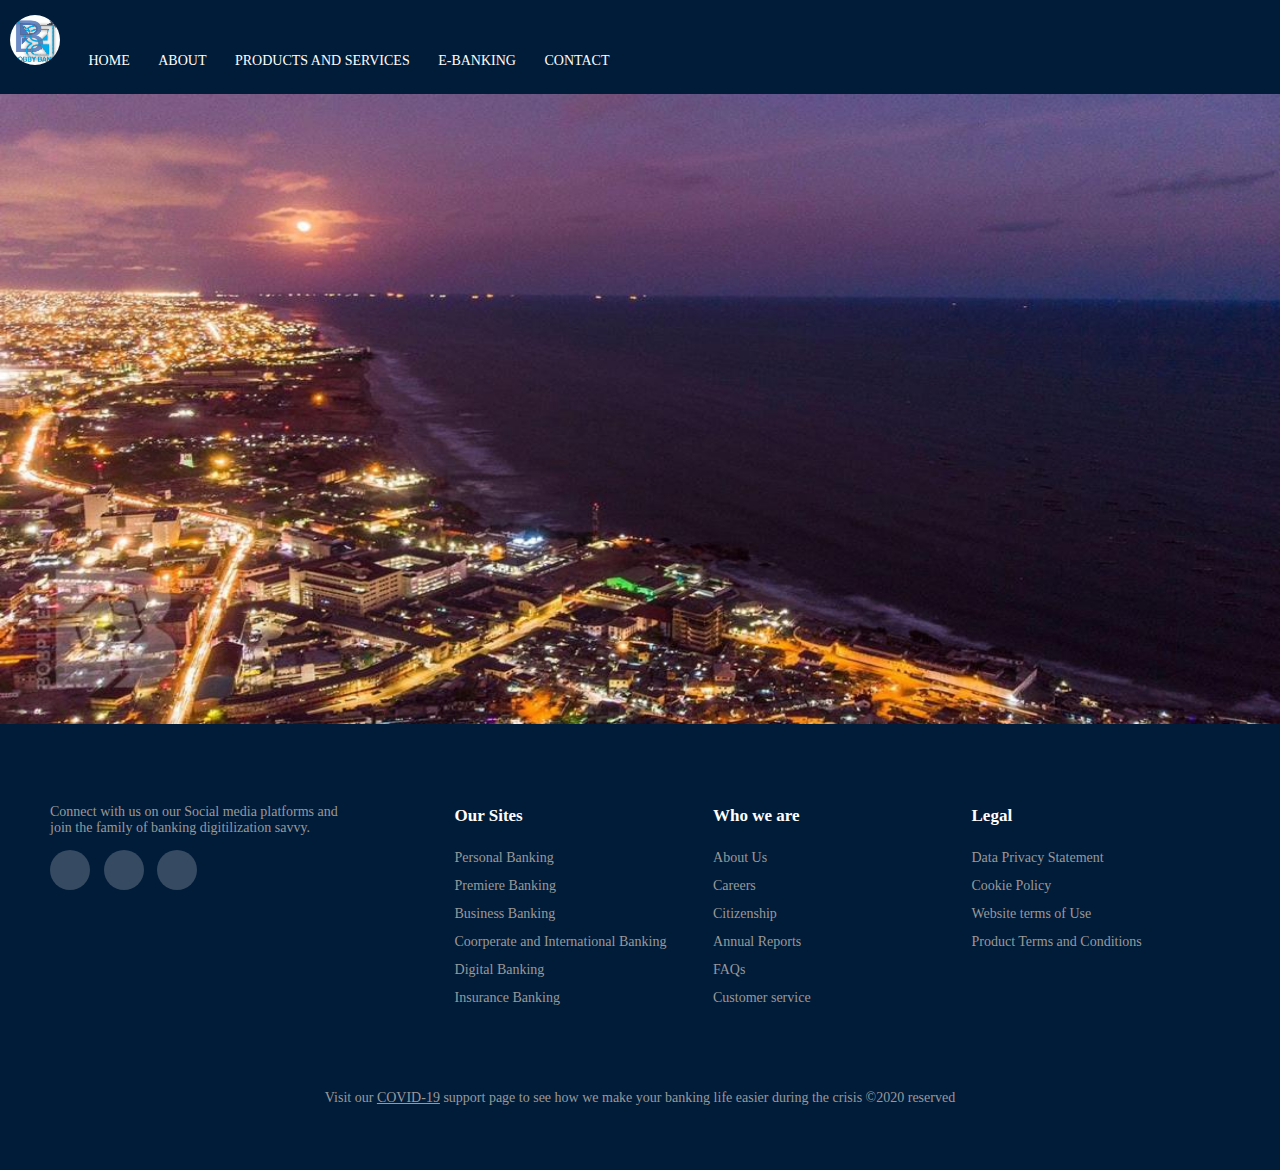
==== index.html @ 3075be79 "First commit" ====
<!DOCTYPE html>
<html lang="en">

<head>
    <meta charset="UTF-8">
    <meta http-equiv="X-UA-Compatible" content="IE=edge">
    <meta name="viewport" content="width=device-width, initial-scale=1.0">
    <link rel="stylesheet" href="css/style.css">
    <link rel="stylesheet" href="css/style2.css">
    <link rel="stylesheet" href="https://use.fontawesome.com/releases/v5.15.2/css/all.css"
        integrity="sha384-vSIIfh2YWi9wW0r9iZe7RJPrKwp6bG+s9QZMoITbCckVJqGCCRhc+ccxNcdpHuYu" crossorigin="anonymous">
    <title>fictitious Bank Site</title>
</head>

<body>
    <div class="navbar">
        <div class="logo"><img src="images/logo.jpg" alt=""> </div>
        <div><a href="index.html">HOME</a> </div>
        <div> <a href="#">ABOUT</a> </div>
        <div> <a href="#">PRODUCTS AND SERVICES</a> </div>
        <div> <a href="#">E-BANKING</a> </div>
        <div> <a href="#">CONTACT</a></div>
    </div>

    <div class="cover">
        <img  class="gallery"  src="images/e1 (3).jpg" style ="width: 100%;">
        <img  class="gallery"  src="images/e1 (2).jpg" style ="width: 100%;">
        <img  class="gallery"  src="images/e1 (1).jpg" style ="width: 100%;">
    </div>
    


    <footer class="footer">
        <div class="footer-left">
            <img src="" alt="">
            <p>Connect with us on our Social media platforms and join the family of banking digitilization savvy.</p>
            <div class="socials">
                <a href="#"><i class="fab fa-facebook"></i></i></a>
                <a href="#"><i class="fab fa-twitter"></i></i></a>
                <a href="#"><i class="fab fa-instagram"></i></i></a>
            </div>
        </div>
        <ul class="footer-right">
            <li>
                <h2>Our Sites</h2>

                <ul class="box">
                    <li><a href="#">Personal Banking</a></li>
                    <li><a href="#">Premiere Banking</a></li>
                    <li><a href="#">Business Banking</a></li>
                    <li><a href="#">Coorperate and International Banking</a></li>
                    <li><a href="#">Digital Banking</a></li>
                    <li><a href="#">Insurance Banking</a></li>
                </ul>
            </li>

            <li class="feature">
                <h2>Who we are</h2>

                <ul class="box">
                    <li><a href="#">About Us</a></li>
                    <li><a href="#">Careers</a></li>
                    <li><a href="#">Citizenship</a></li>
                    <li><a href="#">Annual Reports</a></li>
                    <li><a href="#">FAQs</a></li>
                    <li><a href="#">Customer service</a></li>
                </ul>
            </li>

            <li>
                <h2>Legal</h2>

                <ul class="box">
                    <li><a href="#">Data Privacy Statement</a></li>
                    <li><a href="#">Cookie Policy</a></li>
                    <li><a href="#">Website terms of Use</a></li>
                    <li><a href="#">Product Terms and Conditions</a></li>
                </ul>
            </li>
        </ul>
        <div class="footer-bottom">
            <p>Visit our <u>COVID-19</u> support page to see how we make your banking life easier during the crisis
                &copy;2020 reserved</p>
        </div>
    </footer>
    <script src="js/sript.js"></script>
</body>

</html>
---- css/style.css ----
*,*:before,*:after{
    box-sizing:border-box;
}
body{
    font-family: poppins;
    margin: 0;
    font-size: 14px;
    width: 100%;
    min-height: 100vh;
}

/* .......................... */

footer{
    display: -webkit-flex;
    display: -moz-flex;
    display: -ms-flex;
    display: -o-flex;
    display: flex;
    flex-flow: row wrap;
    padding: 50px;
    color: #fff;
    background-color: #011c39;
}

.footer >* {
    flex: 1 100%;
}
.footer-left{
    margin-right: 1.2em;
    margin-bottom: 2em;
}
.footer-left img{
    width: 50%;
}
h2{
    font-weight: 600;
    font-size: 17px;
}
.footer ul{
    list-style: none;
    padding-left: 0;
}
.footer li{
    line-height: 2em;
}
.footer a{
    text-decoration: none;
}
.footer-right{
    display: -webkit-flex;
    display: -moz-flex;
    display: -ms-flex;
    display: -o-flex;
    display: flex;
    flex-flow: row wrap;
}

.footer-right > *{
    flex: 1 150%;
    margin-right: 1.25em;
}

.box a{
color: #999;
}

.footer-bottom{
    text-align: center;
    color: #999;
padding-top: 50px;
}

u:hover{
    cursor: pointer;
}

.footer-left p{
    padding-right: 20%;
    color: #999;
}
.socials a{
    background: #364a62;
    width: 40px;
    border-radius: 20px;
    height: 40px;
    display :inline-block;
    margin-right: 10px;
    
}

.socials i{
    color: #e7f2f4;
    padding: 10px 12px;
    font-size: 20px;
}


@media screen and (min-width: 600px) {
    .footer-right >*{
        flex: 1;
    }
.footer-left{
    flex: 1 0px;
}
.footer-right{
    flex: 2 0px;
}

@media (max-width: 600px) {
    .footer{
        padding: 15px;
    } 
    main{
        font-size: 55px;
    }
}
---- css/style2.css ----
.logo img{
    width: 50px;
    height: 50px;
    border-radius: 25px;
}
.navbar{
    margin-left: 0px;
    align-items: center;
    background-color: #011c39;
}
.navbar a{
    text-decoration: none;
    color: white;
}

.cover img{
    width: 100%;
    height: 70vh;
    align-items: auto;
}

.navbar >div{
    display: inline-block;
    color: whitesmoke;
    margin: 15px 15px 5px 10px;
    padding-bottom: 20px;
}
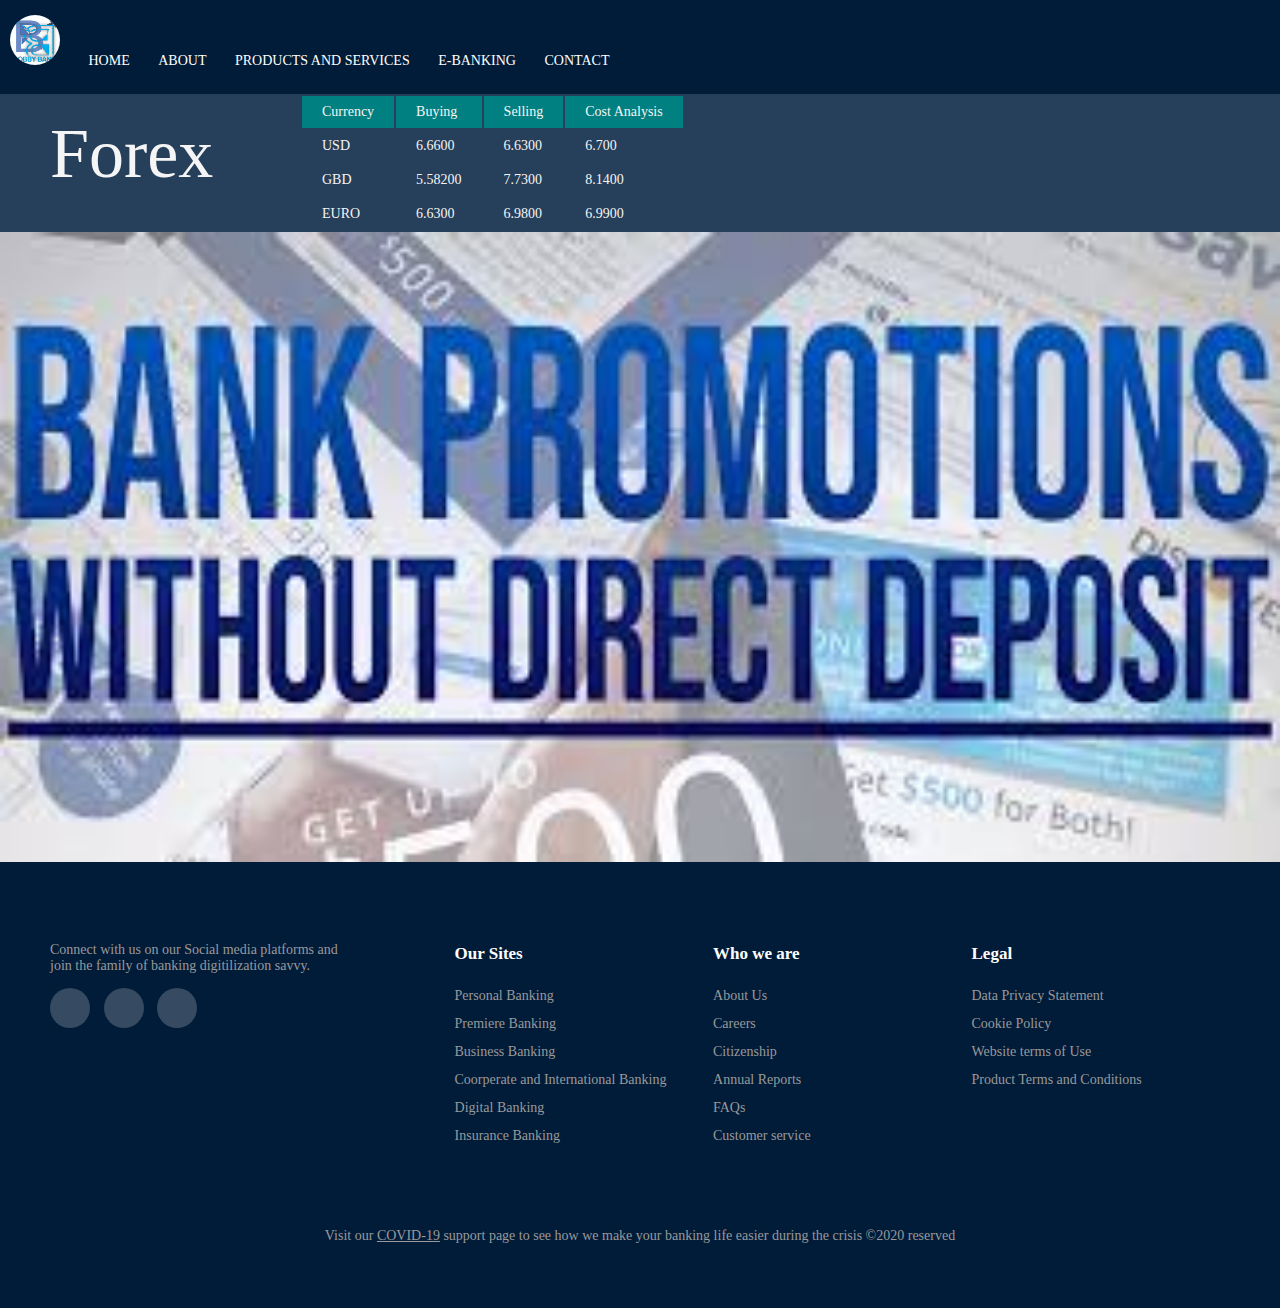
==== commit 02af4606: "slide show of images" ====
--- a/index.html
+++ b/index.html
@@ -9,26 +9,59 @@
     <link rel="stylesheet" href="css/style2.css">
     <link rel="stylesheet" href="https://use.fontawesome.com/releases/v5.15.2/css/all.css"
         integrity="sha384-vSIIfh2YWi9wW0r9iZe7RJPrKwp6bG+s9QZMoITbCckVJqGCCRhc+ccxNcdpHuYu" crossorigin="anonymous">
-    <title>fictitious Bank Site</title>
+    <title>landing page Bank site</title>
 </head>
 
 <body>
     <div class="navbar">
-        <div class="logo"><img src="images/logo.jpg" alt=""> </div>
+        <div class="logo"><img src="images/logo.jpg" alt=""></div>
         <div><a href="index.html">HOME</a> </div>
-        <div> <a href="#">ABOUT</a> </div>
+        <div> <a href="index2.html">ABOUT</a> </div>
         <div> <a href="#">PRODUCTS AND SERVICES</a> </div>
         <div> <a href="#">E-BANKING</a> </div>
         <div> <a href="#">CONTACT</a></div>
     </div>
-
     <div class="cover">
-        <img  class="gallery"  src="images/e1 (3).jpg" style ="width: 100%;">
-        <img  class="gallery"  src="images/e1 (2).jpg" style ="width: 100%;">
-        <img  class="gallery"  src="images/e1 (1).jpg" style ="width: 100%;">
+        <div class="forex-bg">
+            <p class="forex">Forex</p>
+        </div>
+        <div class="table">
+            <table>
+                <thead>
+                    <tr>
+                        <td>Currency</td>
+                        <td>Buying</td>
+                        <td>Selling</td>
+                        <td>Cost Analysis</td>
+                    </tr>
+                </thead>
+                <tbody>
+                    <tr>
+                        <td>USD</td>
+                        <td>6.6600</td>
+                        <td>6.6300</td>
+                        <td>6.700</td> 
+                    </tr>
+                    <tr>
+                        <td>GBD</td>
+                        <td>5.58200</td>
+                        <td>7.7300</td>
+                        <td>8.1400</td> 
+                    </tr>
+                        <td>EURO</td>
+                        <td>6.6300</td>
+                        <td>6.9800</td>
+                        <td>6.9900</td>
+                    </tr>
+            
+                </tbody>
+            </table>
+        </div>
+        <img  class="gallery"  src="images/s1.jpg" style ="width: 100%;">
+        <img  class="gallery"  src="images/s2.jpg" style ="width: 100%;">
+        <img  class="gallery"  src="images/s3.jpg" style ="width: 100%;">
     </div>
     
-
 
     <footer class="footer">
         <div class="footer-left">
--- a/css/style.css
+++ b/css/style.css
@@ -30,6 +30,7 @@
     margin-right: 1.2em;
     margin-bottom: 2em;
 }
+
 .footer-left img{
     width: 50%;
 }
@@ -114,5 +115,5 @@
     main{
         font-size: 55px;
     }
+ }
 }
-
--- a/css/style2.css
+++ b/css/style2.css
@@ -13,6 +13,42 @@
     color: white;
 }
 
+.forex-bg{
+background-color: #263f5a;
+position: absolute;
+top:94px;
+left:0px;
+height: 138px;
+width: 300px;
+}
+
+.forex{
+    display: inline-block;
+    position: absolute;
+    font-size: 70px;
+    color: whitesmoke;
+    top: -50px;
+    left: 50px;
+}
+
+.table{
+    font-family: Poppins;
+    border-collapse: collapse;
+    overflow: hidden;
+    margin-left: 300px;
+    background-color:  #263f5a;
+    color: whitesmoke;
+}
+
+table thead{
+    background-color: teal;
+    color: whitesmoke;
+    }
+
+td, th{
+padding: 8px 20px;
+}
+
 .cover img{
     width: 100%;
     height: 70vh;
@@ -25,3 +61,6 @@
     margin: 15px 15px 5px 10px;
     padding-bottom: 20px;
 }
+/* ............................. */
+
+ 
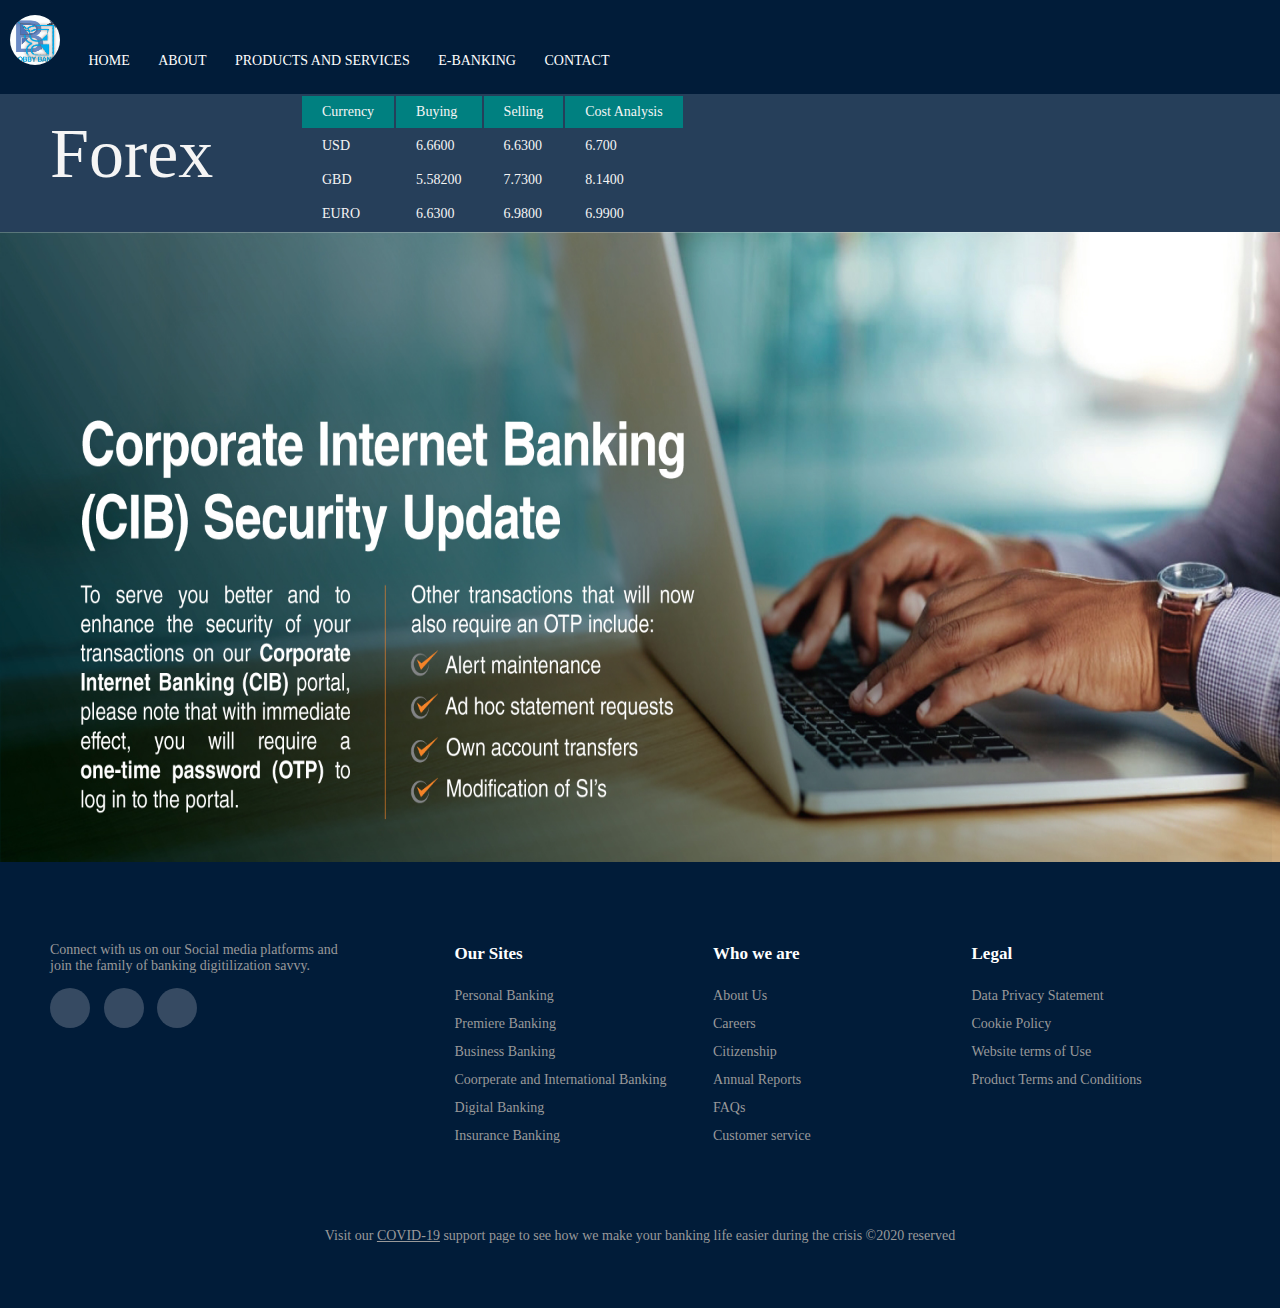
==== commit f7bc43cd: "grid layout for products" ====
--- a/index.html
+++ b/index.html
@@ -17,7 +17,7 @@
         <div class="logo"><img src="images/logo.jpg" alt=""></div>
         <div><a href="index.html">HOME</a> </div>
         <div> <a href="index2.html">ABOUT</a> </div>
-        <div> <a href="#">PRODUCTS AND SERVICES</a> </div>
+        <div> <a href="index3.html">PRODUCTS AND SERVICES</a> </div>
         <div> <a href="#">E-BANKING</a> </div>
         <div> <a href="#">CONTACT</a></div>
     </div>
@@ -57,9 +57,9 @@
                 </tbody>
             </table>
         </div>
-        <img  class="gallery"  src="images/s1.jpg" style ="width: 100%;">
-        <img  class="gallery"  src="images/s2.jpg" style ="width: 100%;">
-        <img  class="gallery"  src="images/s3.jpg" style ="width: 100%;">
+        <img  class="gallery"  src="images/r2.jpg" style ="width: 100%;">
+        <img  class="gallery"  src="images/r3.jpg" style ="width: 100%;">
+        <img  class="gallery"  src="images/r4.jpg" style ="width: 100%;">
     </div>
     
 
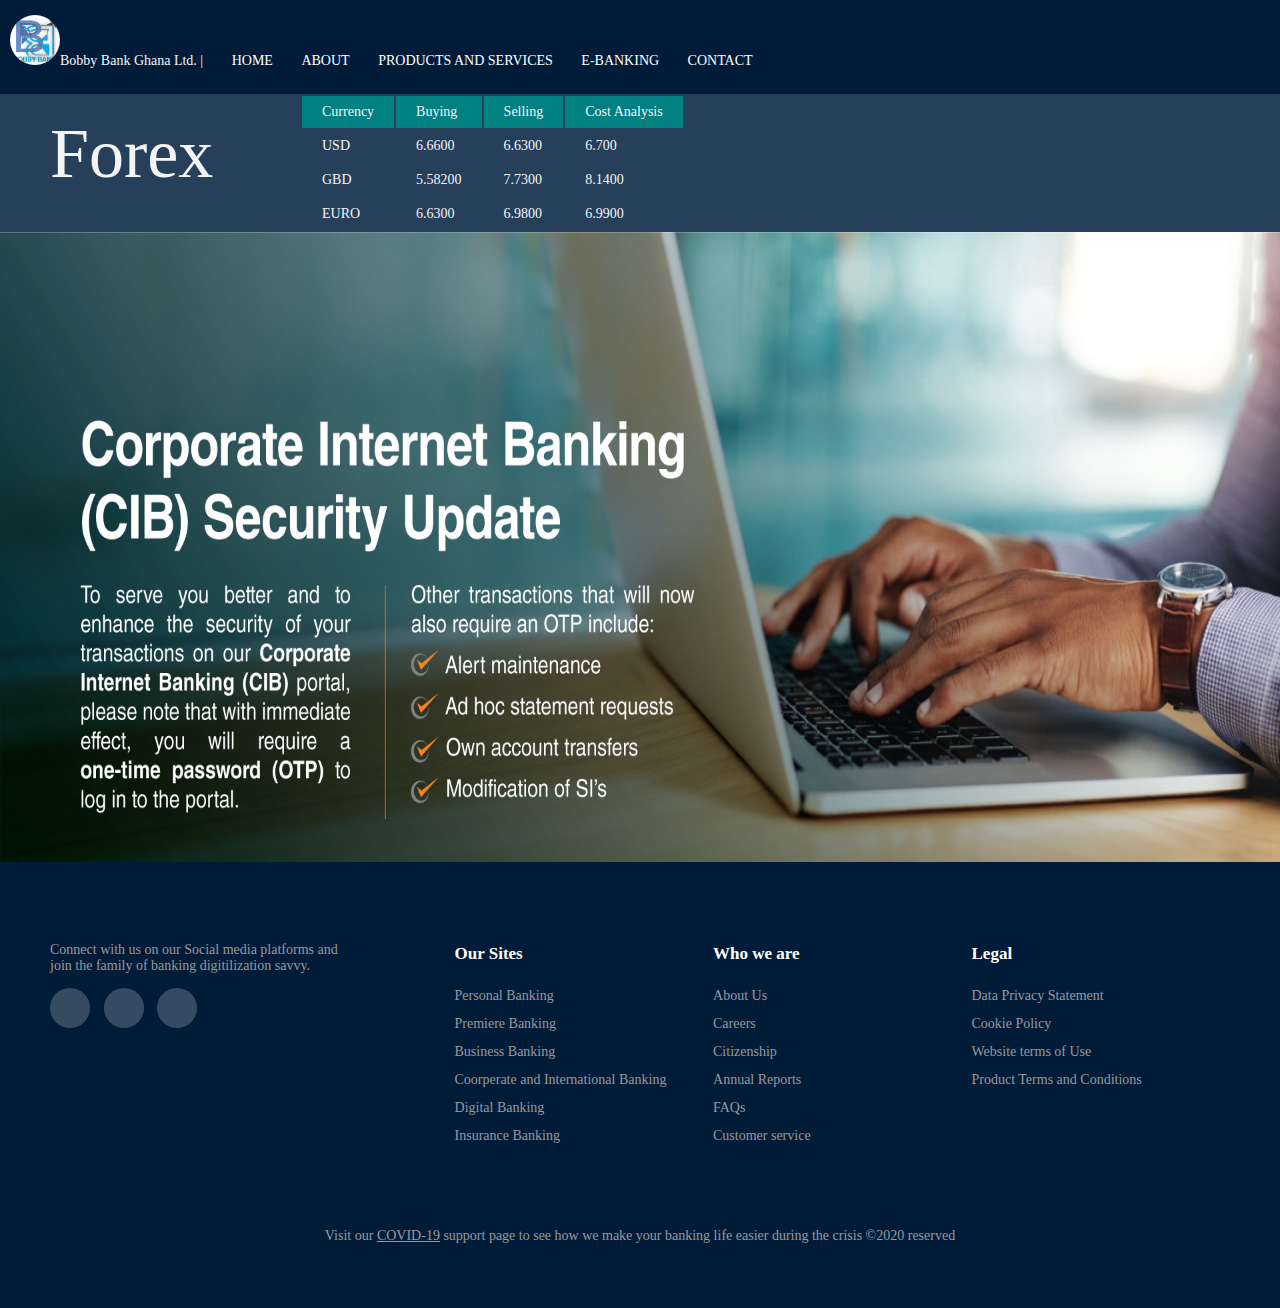
==== commit e02a34fd: "creating a grid to host contact channels" ====
--- a/index.html
+++ b/index.html
@@ -14,12 +14,12 @@
 
 <body>
     <div class="navbar">
-        <div class="logo"><img src="images/logo.jpg" alt=""></div>
+        <div class="logo"><img src="images/logo.jpg" alt="">Bobby Bank Ghana Ltd. |</div>
         <div><a href="index.html">HOME</a> </div>
         <div> <a href="index2.html">ABOUT</a> </div>
         <div> <a href="index3.html">PRODUCTS AND SERVICES</a> </div>
-        <div> <a href="#">E-BANKING</a> </div>
-        <div> <a href="#">CONTACT</a></div>
+        <div> <a href="index4.html">E-BANKING</a> </div>
+        <div> <a href="index5.html">CONTACT</a></div>
     </div>
     <div class="cover">
         <div class="forex-bg">
--- a/css/style.css
+++ b/css/style.css
@@ -9,7 +9,7 @@
     min-height: 100vh;
 }
 
-/* .......................... */
+/* ......footer.......... */
 
 footer{
     display: -webkit-flex;
--- a/css/style2.css
+++ b/css/style2.css
@@ -1,3 +1,4 @@
+
 .logo img{
     width: 50px;
     height: 50px;
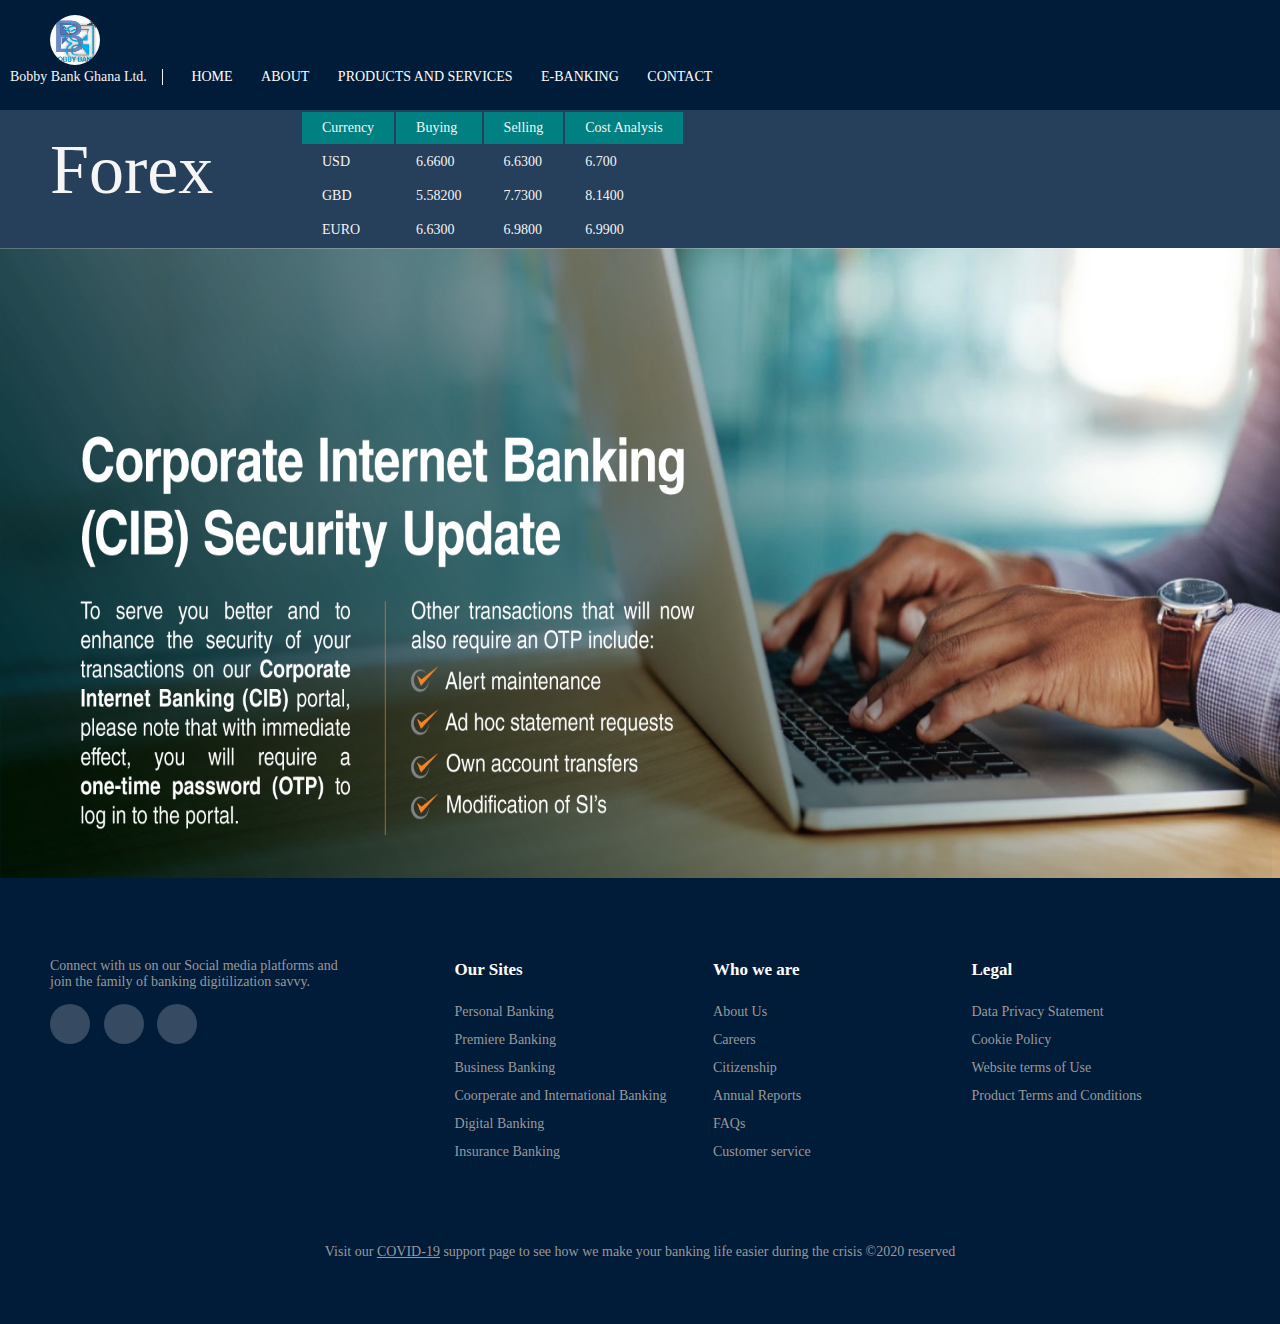
==== commit 472b81fc: "receiving deposit from customers" ====
--- a/index.html
+++ b/index.html
@@ -12,9 +12,14 @@
     <title>landing page Bank site</title>
 </head>
 
+
+     <!-- inspired by Absa Bank site -->
+
 <body>
     <div class="navbar">
-        <div class="logo"><img src="images/logo.jpg" alt="">Bobby Bank Ghana Ltd. |</div>
+        <div class="logo"><img src="images/logo.jpg" alt=""> 
+            <div class="bnkname">Bobby Bank Ghana Ltd.</div> 
+        </div>
         <div><a href="index.html">HOME</a> </div>
         <div> <a href="index2.html">ABOUT</a> </div>
         <div> <a href="index3.html">PRODUCTS AND SERVICES</a> </div>
--- a/css/style2.css
+++ b/css/style2.css
@@ -1,9 +1,22 @@
+
+.bnkname{
+    /* border: 1px solid #ff0000; */
+    border-right: 1px solid whitesmoke;
+    padding-right: 15px;
+}
 
 .logo img{
+    margin-left: 40px;
     width: 50px;
     height: 50px;
     border-radius: 25px;
 }
+
+.navbar a:hover {
+    background-color: #ddd;
+    color: black;
+  }
+
 .navbar{
     margin-left: 0px;
     align-items: center;
@@ -17,7 +30,7 @@
 .forex-bg{
 background-color: #263f5a;
 position: absolute;
-top:94px;
+top:110px;
 left:0px;
 height: 138px;
 width: 300px;
